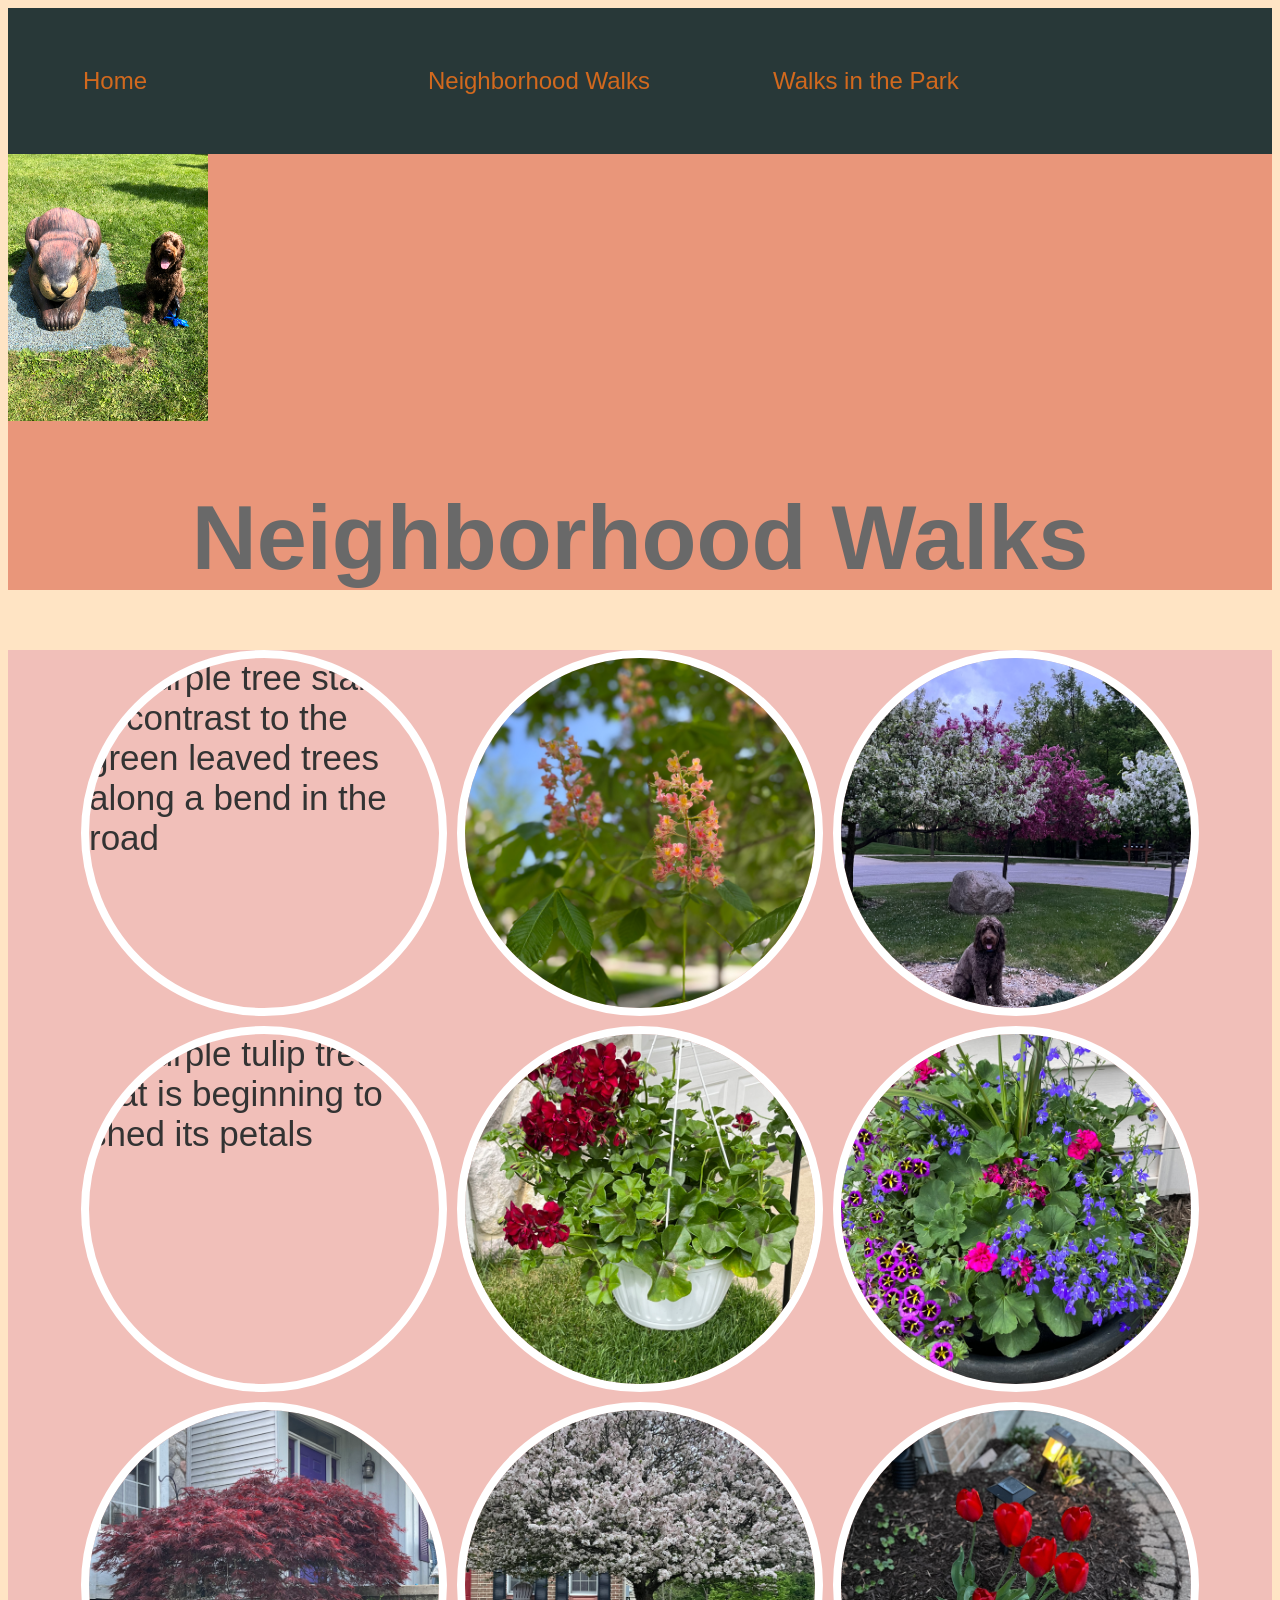
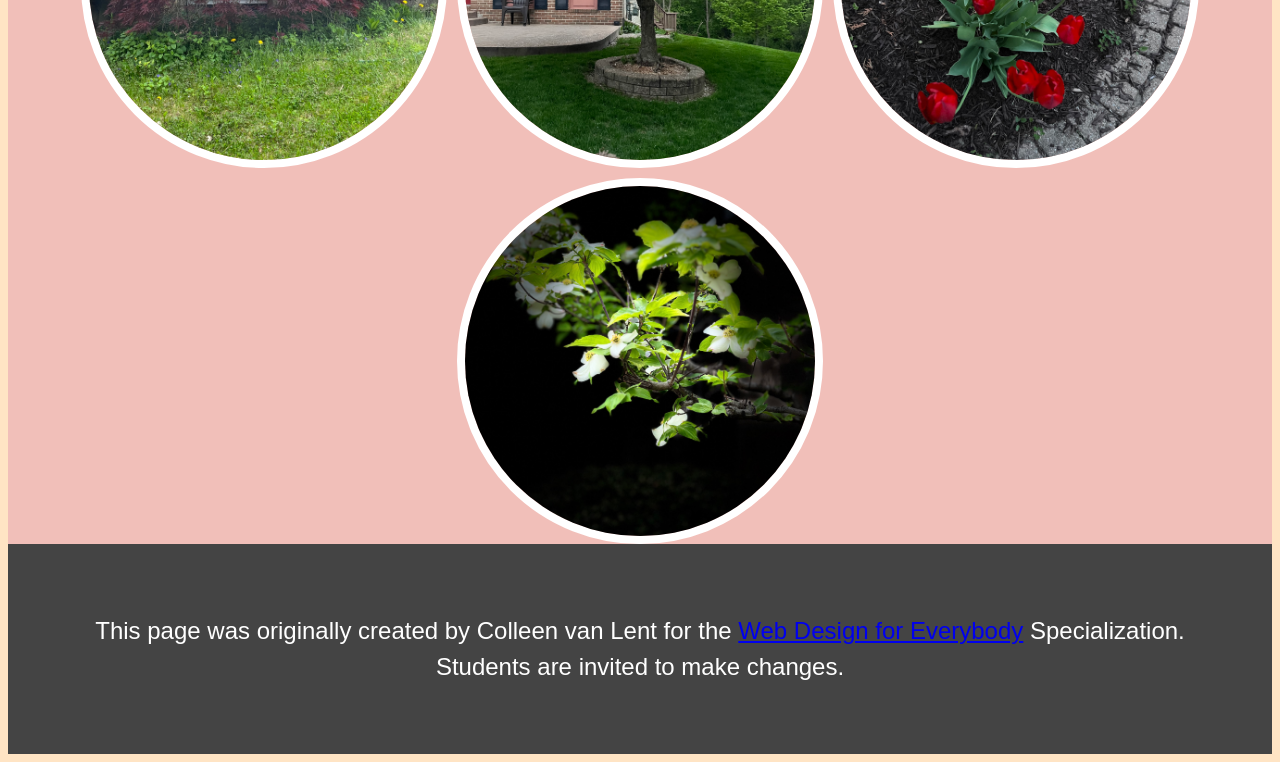
==== CSS-week2-HW1/neighborhood.html @ 14a6300b "Cambios de estilo en Task 2" ====
<!DOCTYPE html>
<html lang="en">

<head>
  <meta charset="utf-8">
  <meta name="viewport" content="width=device-width">
  <title>Neighborhood Walk</title>
  <link rel="stylesheet" href="css/style.css">
</head>

<body>
  <header>
    <nav>
      <ul>
        <li><a href="index.html">Home</a></li>
        <li><a href="neighborhood.html">Neighborhood Walks</a></li>
        <li><a href="parks.html">Walks in the Park</a></li>
      </ul>
    </nav>
    <img src="images/BaconGallupPark.jpg" width="200" alt="Brown Labradoodle sitting next to a statue.">
    <h1>Neighborhood Walks</h1>
  </header>
  <main>
    <div>
      <img src="images/bend_in_the_road.png"
        alt="a purple tree stands in contrast to the green leaved trees along a bend in the road" width="100">
      <img src="images/pink_blossoms.png" alt="small pink blossoms on an otherwise green leaved tree" width="100">
      <img src="images/blooming_trees.png" alt="brown labradoodle sitting in front of white and purple blooming  trees"
        width="100">
      <img src="images/falling_petals.png" alt="a purple tulip tree that is beginning to shed its petals" width="100">
      <img src="images/hanging_plants.png" alt="red and green plants in a decorative hanging basket" width="100">
      <img src="images/potted_plants.png" alt="a decorative planter with a variety of brightly colored plants "
        width="100">
      <img src="images/red_maple.png" alt="a small Japanese maple tree in front of a putple door" width="100">
      <img src="images/tree_with_white_blooms.png"
        alt="brown labradoodle sitting in front of tree blooming with white petals" width="100">
      <img src="images/tulips.png" alt="bright red tulips in front of a garden light" width="100">
      <img src="images/white_buds_on_tree.png" alt="artsy shot of white blooms on a green tree with a dark background"
        width="100">
    </div>
  </main>
  <footer>
    <p>This page was originally created by Colleen van Lent for the <a
        href="https://www.coursera.org/specializations/web-design"> Web Design for Everybody</a> Specialization.
      Students are invited to make changes.</p>
  </footer>

</body>

</html>
---- CSS-week2-HW1/css/style.css ----
body{
  font-family:'Segoe UI', Tahoma, Geneva, Verdana, sans-serif;
  font-size: 150%;
  background-color: bisque;
}

header{
background-color: darksalmon;
}

li{
  display: inline-block;
  width: 300px;
}

nav ul{
  display: flex;
  list-style: none;
  gap: 45px;
}

nav a{
  text-decoration: none;
  color: chocolate;
}

nav{
  padding: 35px;
  background-color: rgb(40, 56, 56);
}

h1{
  text-align: center;
  font-size: 90px;
  color:dimgrey;
  font-family: 'Franklin Gothic Medium', 'Arial Narrow', Arial, sans-serif;
}

main{
  background-color: rgb(241, 191, 185);
  font-size: 35px;
  color: #333;
}

main div{
  display: flex;
  flex-wrap: wrap;
  gap: 10px;
  justify-content: center;
}

main div img{
  width: 350px;
  height: 350px;
  border: 8px solid white;
  border-radius: 50%;
  object-fit: cover;
}

footer{
  background-color: #444;
  padding: 45px;
  text-align: center;
  color: white;
}

p{
  line-height: 1.5;
}
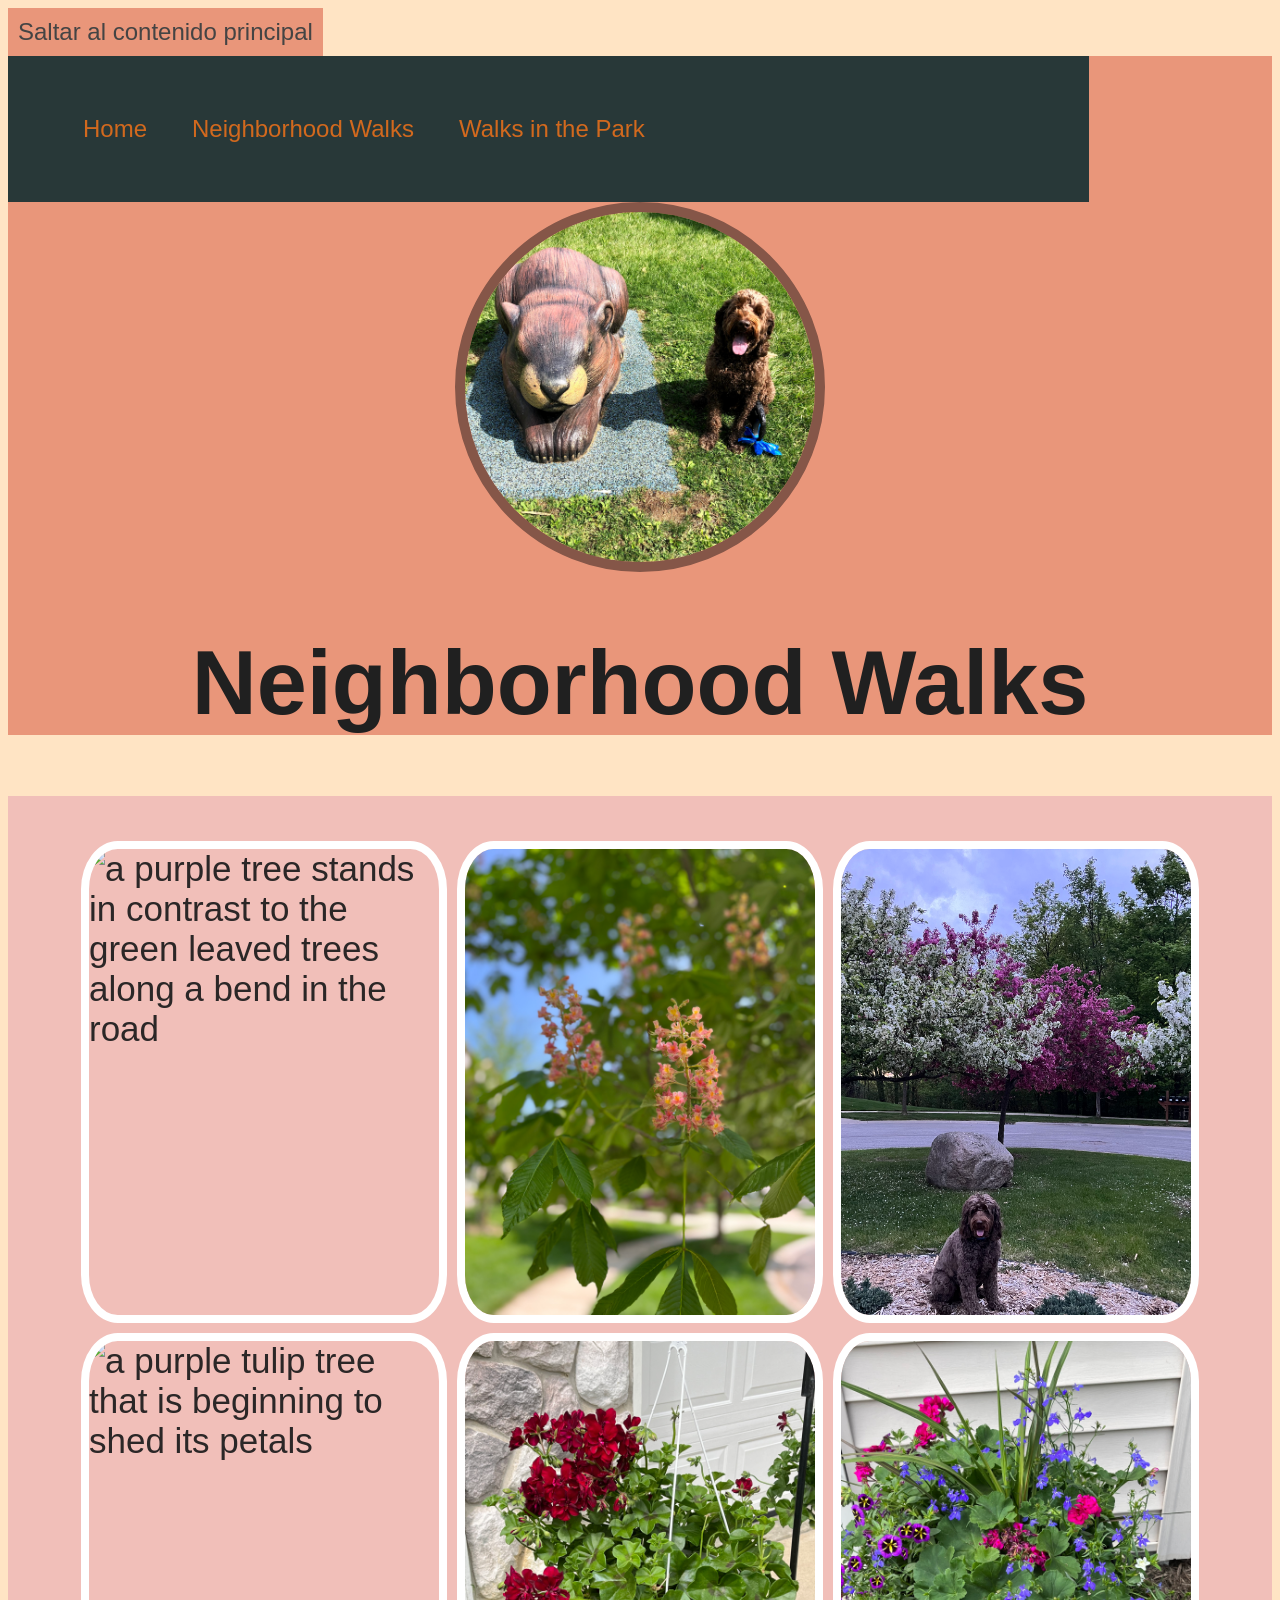
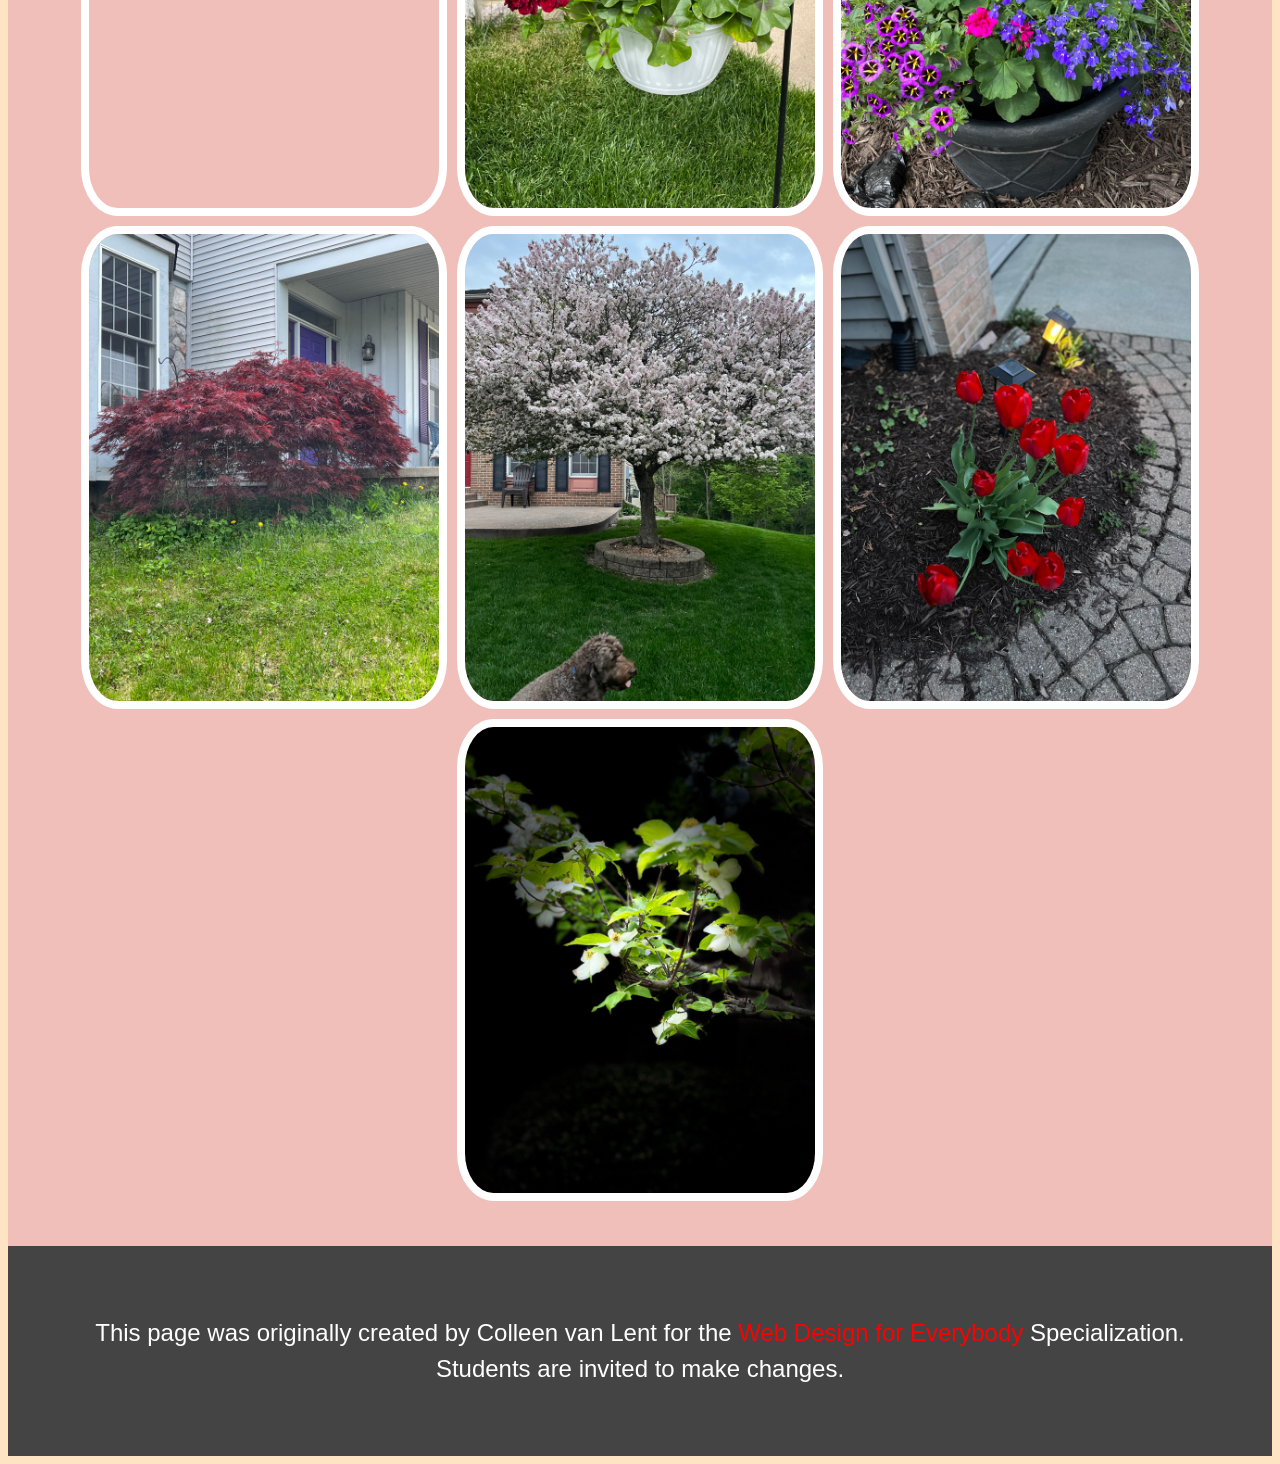
==== commit 46af3d0e: "Completar CSS Week 2 Homework" ====
--- a/CSS-week2-HW1/neighborhood.html
+++ b/CSS-week2-HW1/neighborhood.html
@@ -9,6 +9,7 @@
 </head>
 
 <body>
+  <a href="#main-content">Saltar al contenido principal</a>
   <header>
     <nav>
       <ul>
@@ -20,7 +21,7 @@
     <img src="images/BaconGallupPark.jpg" width="200" alt="Brown Labradoodle sitting next to a statue.">
     <h1>Neighborhood Walks</h1>
   </header>
-  <main>
+  <main id="main-content">
     <div>
       <img src="images/bend_in_the_road.png"
         alt="a purple tree stands in contrast to the green leaved trees along a bend in the road" width="100">
--- a/CSS-week2-HW1/css/style.css
+++ b/CSS-week2-HW1/css/style.css
@@ -4,15 +4,37 @@
   background-color: bisque;
 }
 
+body>a{
+  display: inline-block;
+  background-color: darksalmon;
+  font-family: Impact, Haettenschweiler, 'Arial Narrow Bold', sans-serif;
+  text-decoration: none;
+  padding: 10px;
+  color: #444;
+}
+
 header{
 background-color: darksalmon;
 }
 
+header img{
+  display: block;
+  margin: 0 auto;
+  width: 350px;
+  height: 350px;
+  border: 10px solid rgb(133, 86, 72);
+  border-radius: 50%;
+  object-fit: cover;
+
+}
+
+/*Este es el apartado de navegación: Home - Neighborhood Walks - Walks in the Park*/
+/*
 li{
   display: inline-block;
   width: 300px;
 }
-
+*/
 nav ul{
   display: flex;
   list-style: none;
@@ -25,21 +47,27 @@
 }
 
 nav{
+  display: inline-block;
   padding: 35px;
+  width: 80%;
   background-color: rgb(40, 56, 56);
+}
+
+nav img{
+  width: 10%;
 }
 
 h1{
   text-align: center;
   font-size: 90px;
-  color:dimgrey;
+  color:rgb(32, 32, 32);
   font-family: 'Franklin Gothic Medium', 'Arial Narrow', Arial, sans-serif;
 }
 
 main{
   background-color: rgb(241, 191, 185);
   font-size: 35px;
-  color: #333;
+  color: #2b2727;
 }
 
 main div{
@@ -51,10 +79,14 @@
 
 main div img{
   width: 350px;
-  height: 350px;
+  height: auto;
   border: 8px solid white;
-  border-radius: 50%;
+  border-radius: 10%;
   object-fit: cover;
+}
+
+main>div{
+  padding: 45px;
 }
 
 footer{
@@ -64,6 +96,34 @@
   color: white;
 }
 
+footer a{
+  color: red;
+  text-decoration: none;
+}
+
+footer a:hover{
+  color: yellow;
+  text-decoration: none;
+}
 p{
   line-height: 1.5;
+}
+
+.grid{
+  display: grid;
+  grid-template-columns: 40% 40%;
+  width: 100%;
+  justify-content: space-around;
+  align-items: center;
+  row-gap: 20px;
+}
+
+.grid img{
+  width:100%
+}
+
+.flex{
+  display: flex;
+  flex-wrap: wrap;
+  justify-content: space-around;
 }
